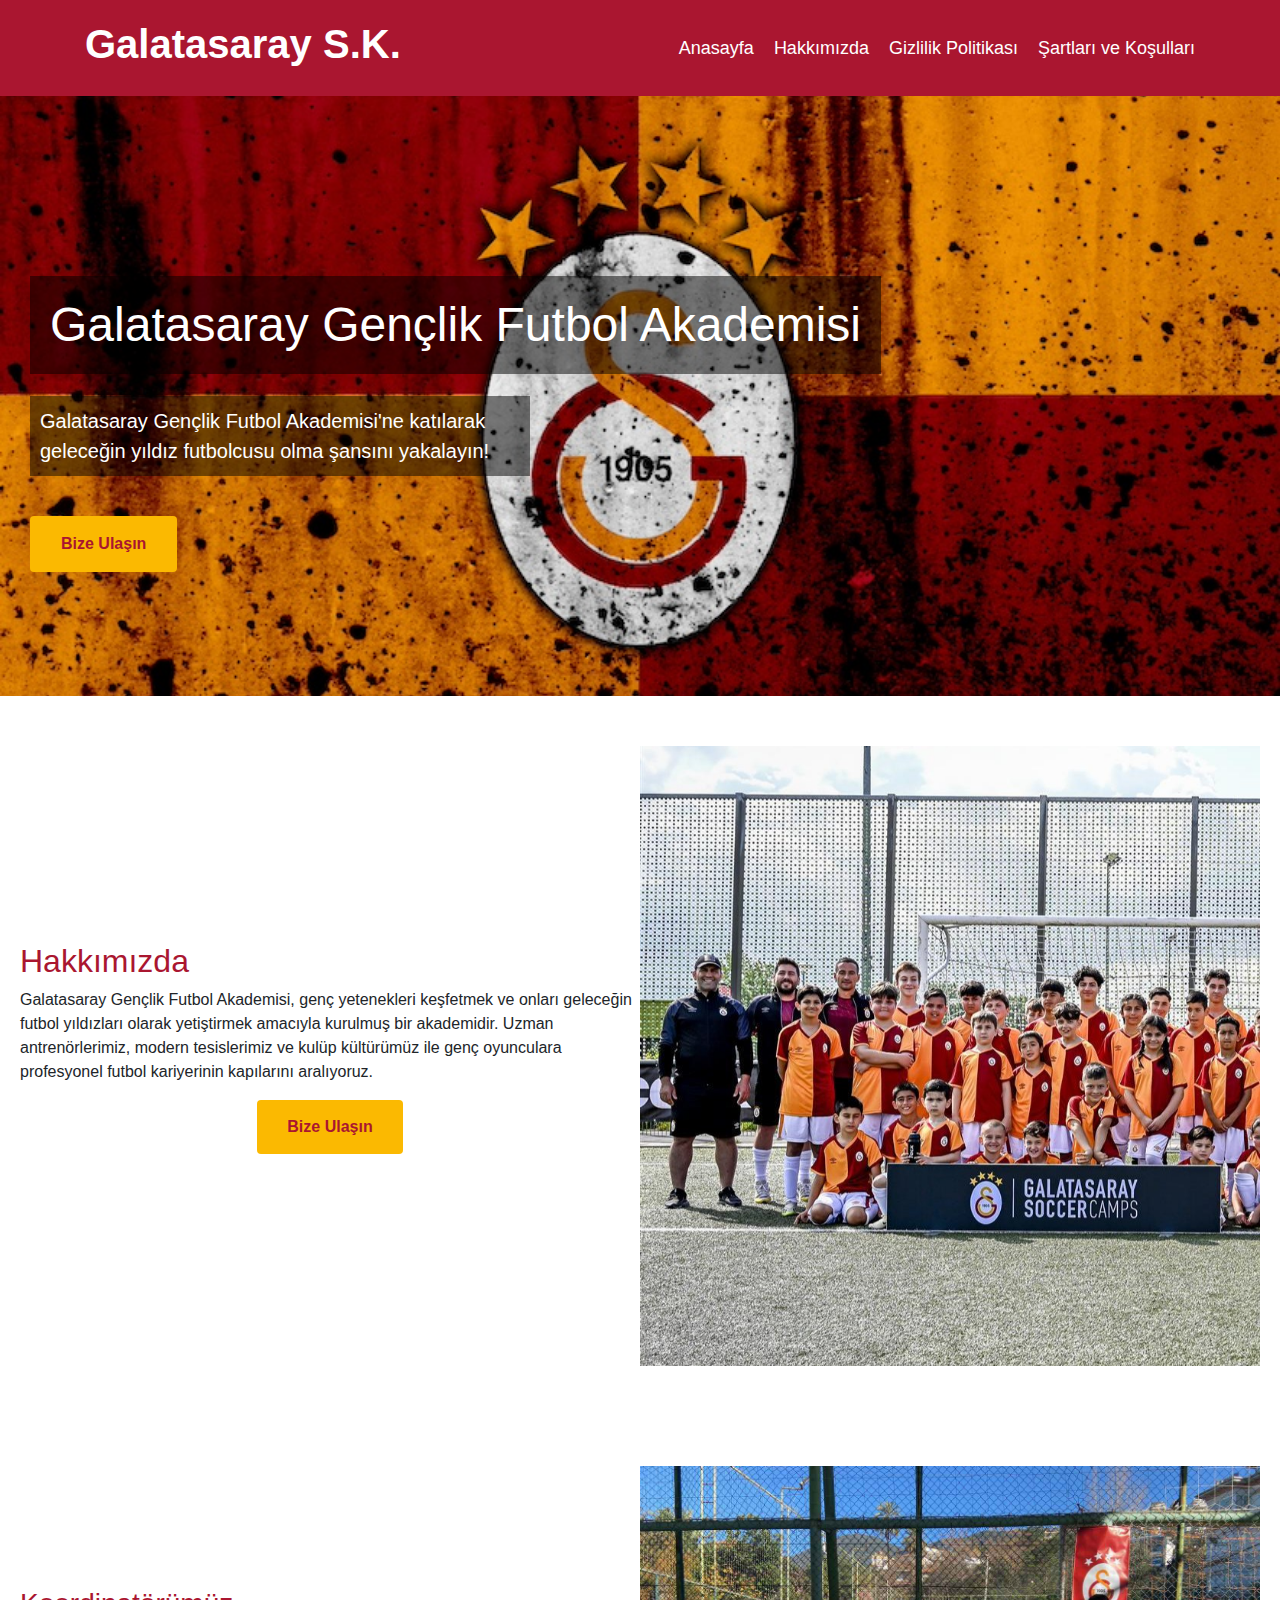
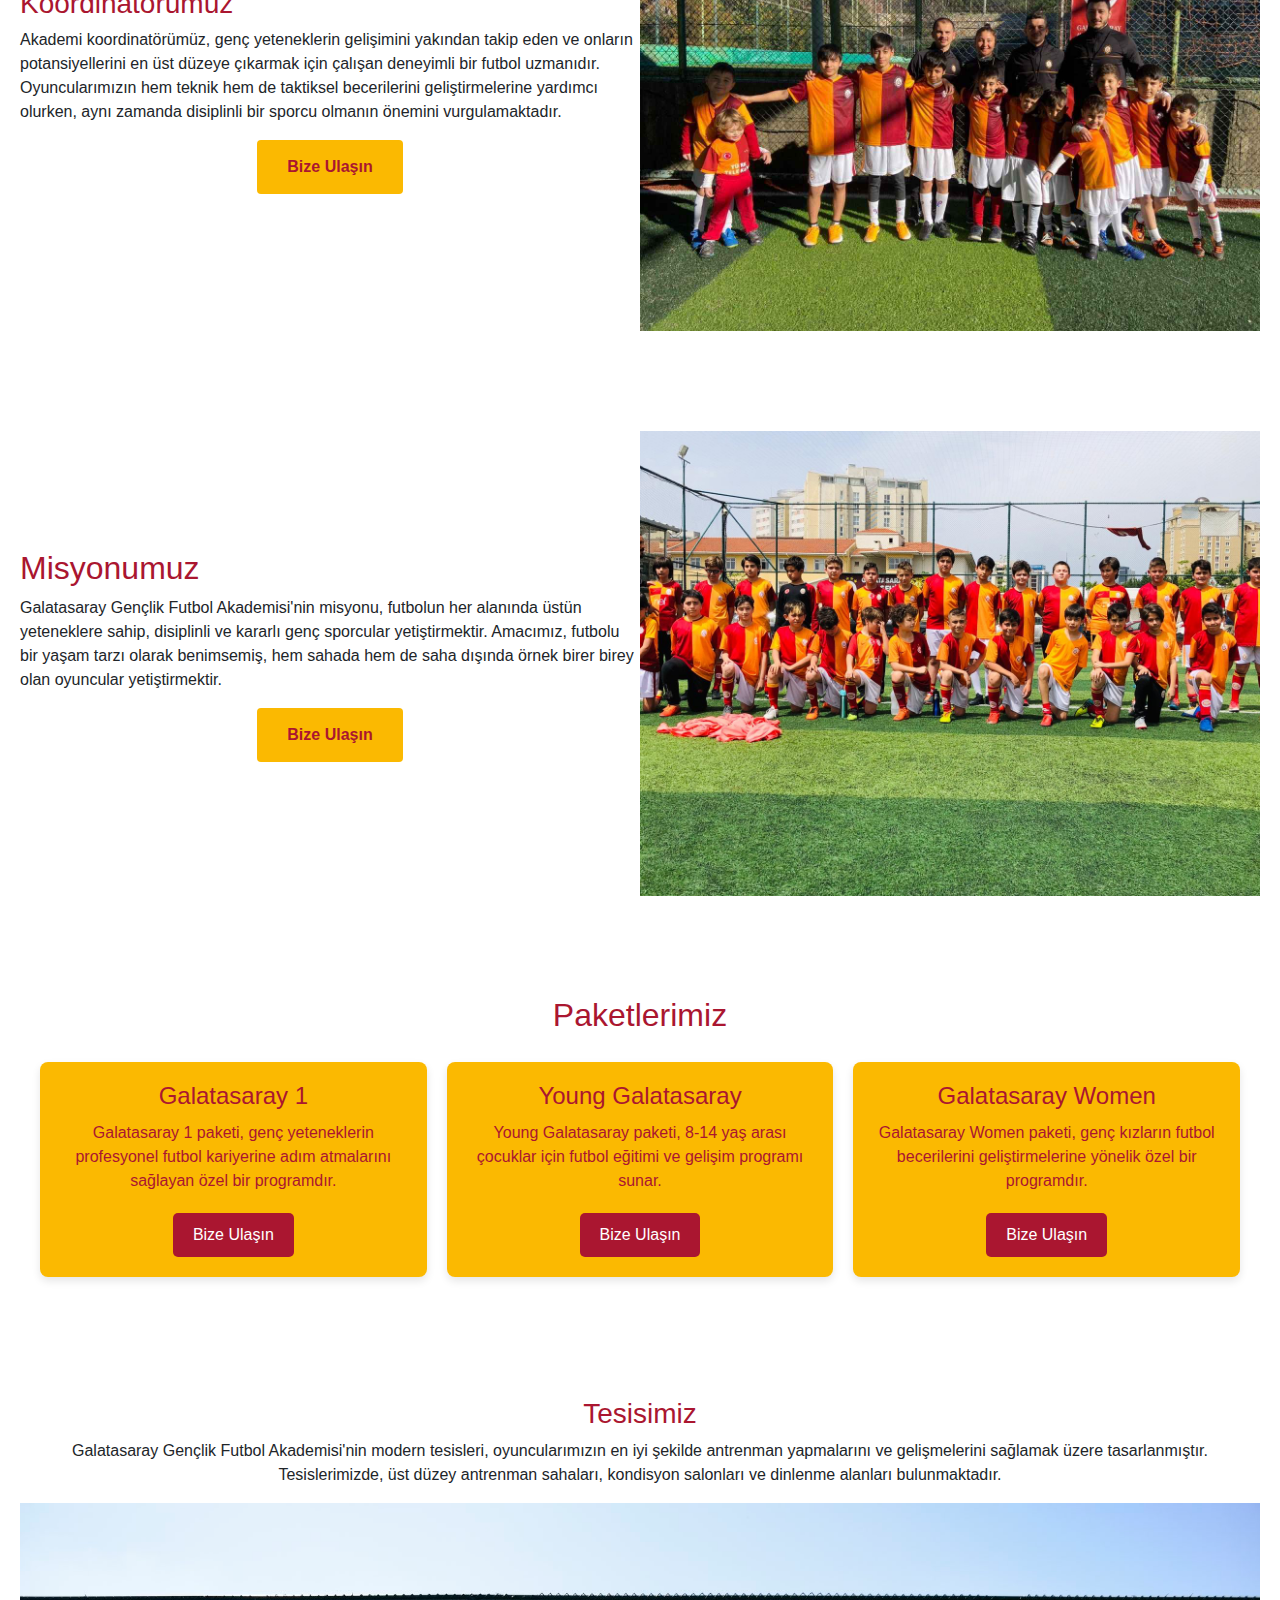
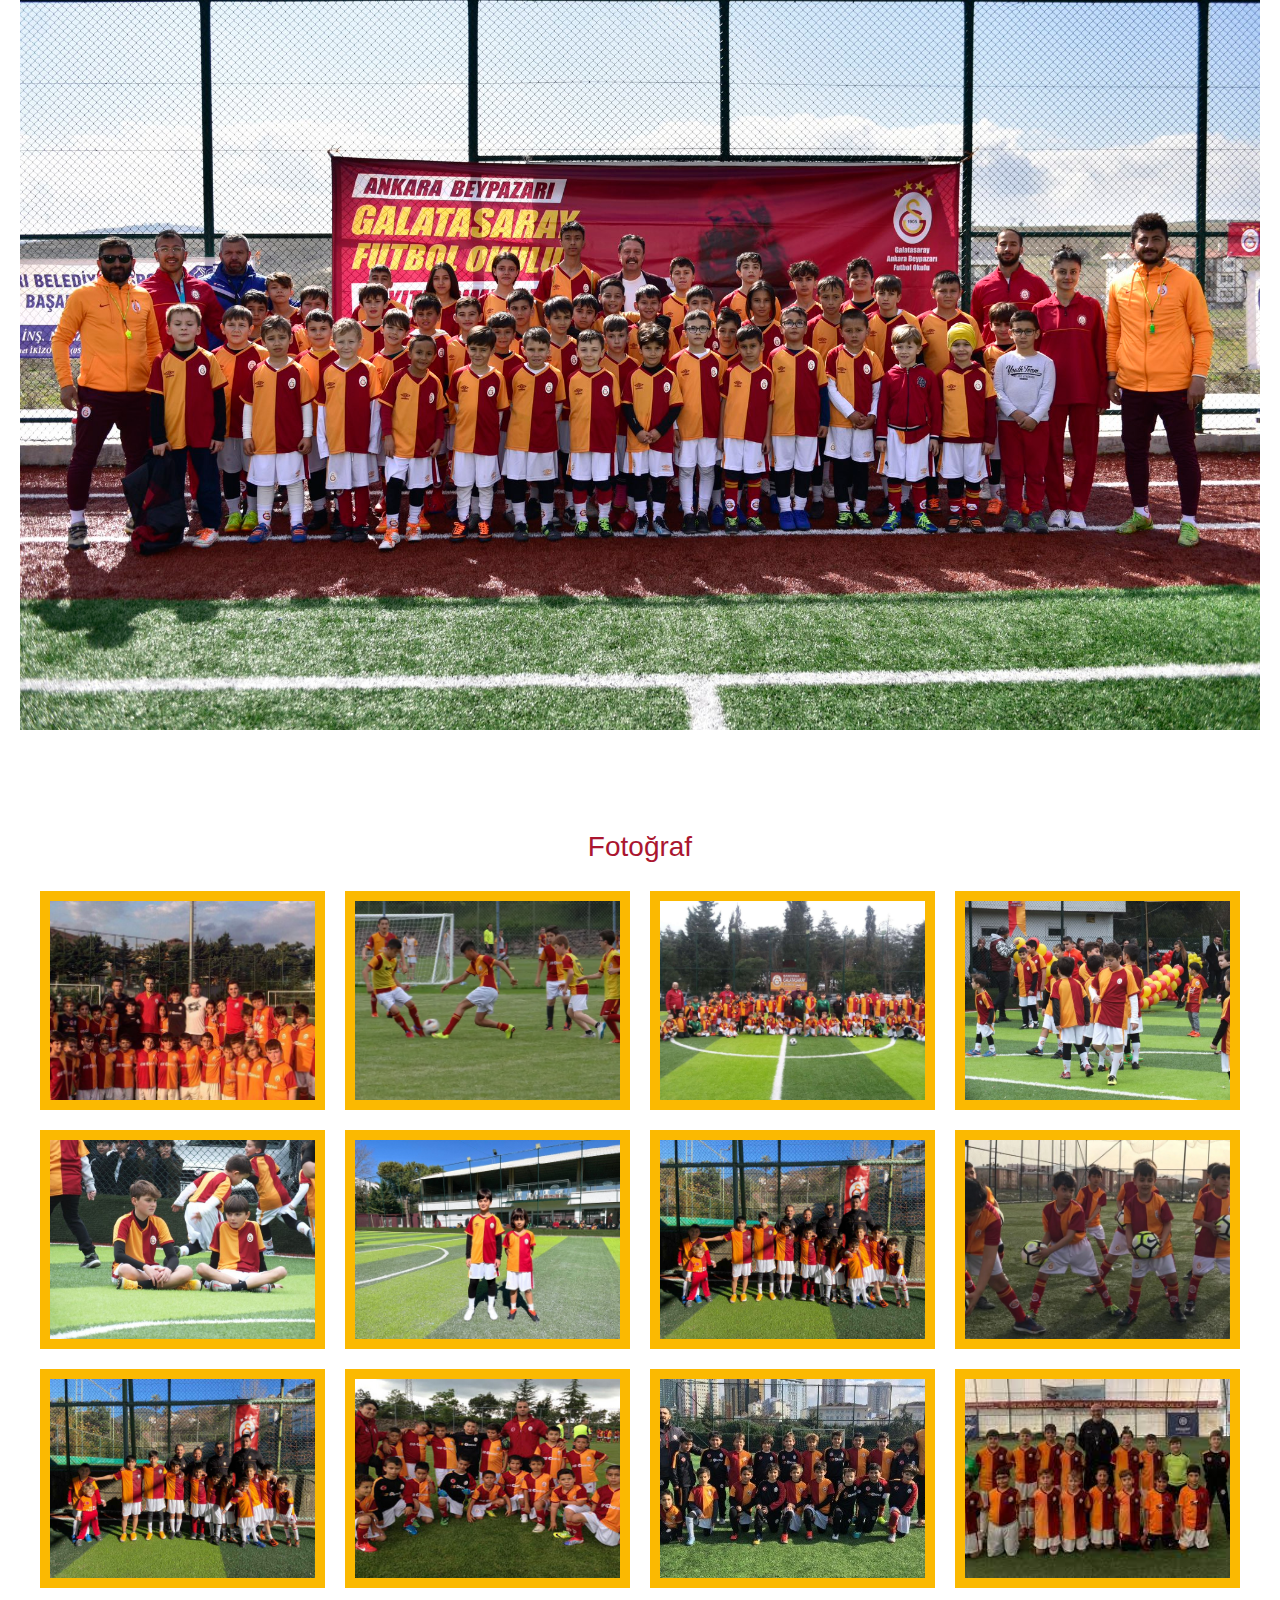
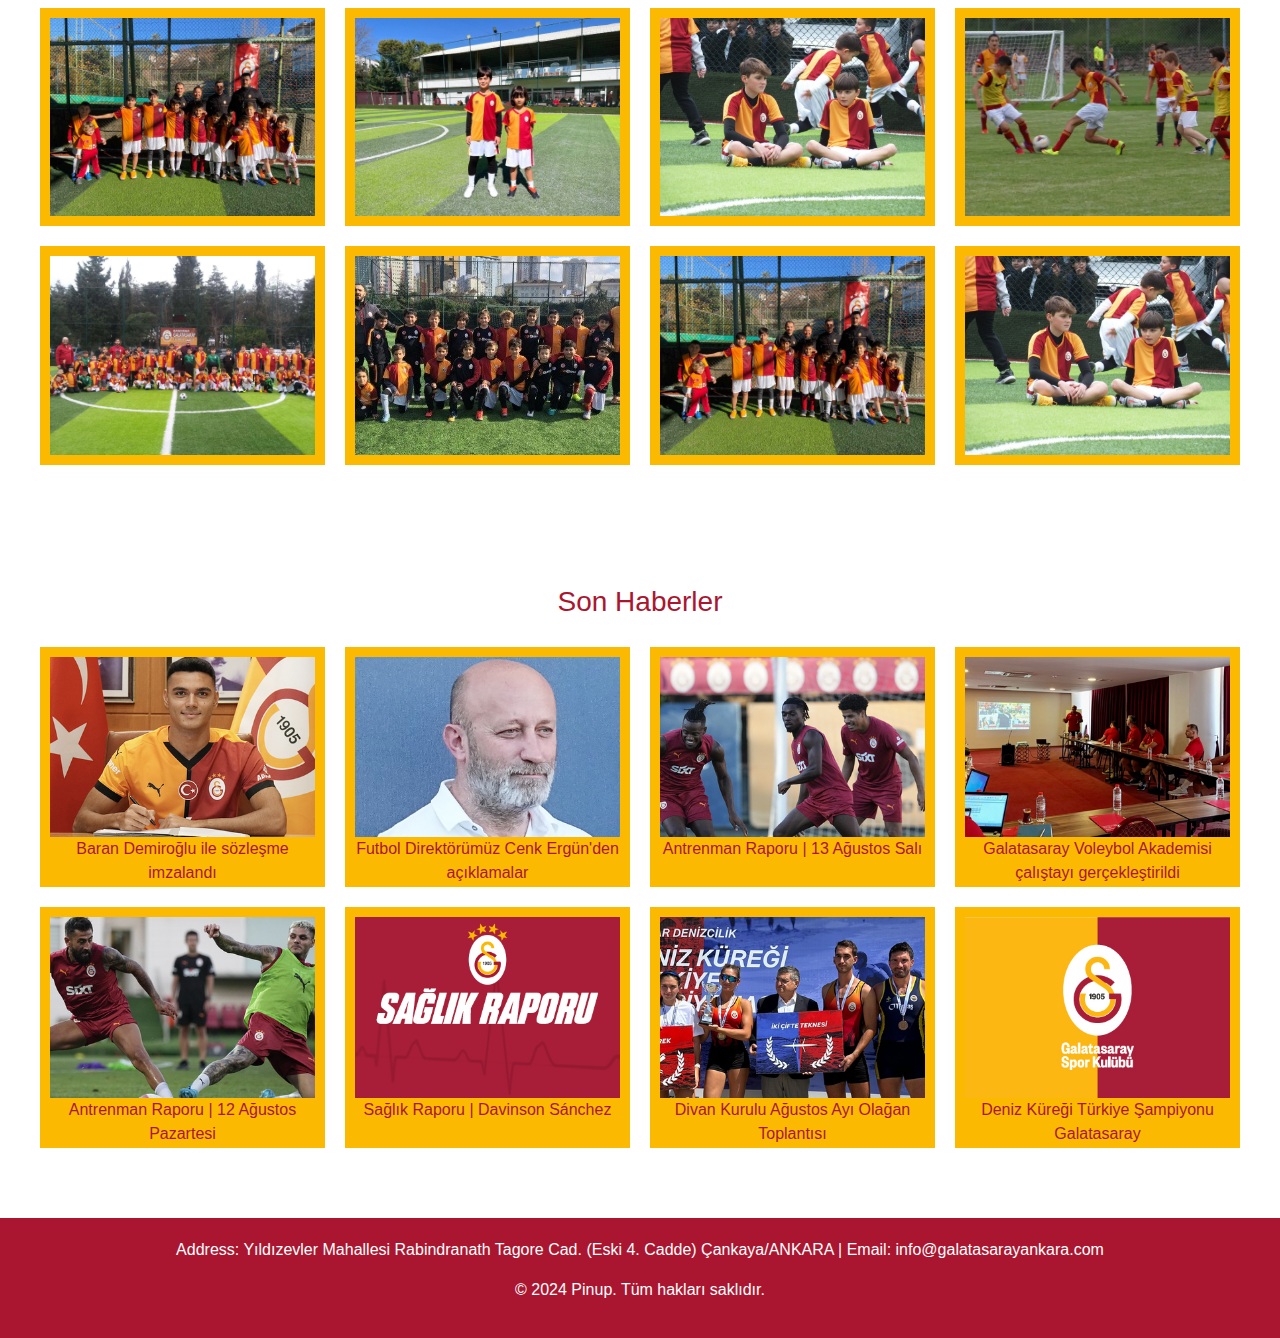
==== index.html @ ccaf3960 "1" ====
<!DOCTYPE html>
<html lang="tr">

<head>
    <meta charset="UTF-8">
    <meta name="viewport" content="width=device-width, initial-scale=1.0">
    <title>Galatasaray Gençlik Futbol Akademisi - Pinup</title>
    <meta name="title" content="Galatasaray Gençlik Futbol Akademisi - Pinup">
    <meta name="description" content="Galatasaray S.K. Gençlik Futbol Akademisi'ne katılın ve geleceğin yıldız futbolcusu olun!">
    <link rel="apple-touch-icon" sizes="180x180" href="favicon/apple-touch-icon.png">
    <link rel="icon" type="image/png" sizes="32x32" href="favicon/favicon-32x32.png">
    <link rel="icon" type="image/png" sizes="16x16" href="favicon/favicon-16x16.png">
    <link rel="manifest" href="favicon/site.webmanifest">
    <link rel="stylesheet" href="css/bootstrap.min.css">
    <link rel="stylesheet" href="css/style.css">
</head>

<body>

    <header>
        <div class="container">
            <nav class="navbar navbar-expand-lg justify-content-between">
                <a href="index.html"><h1>Galatasaray S.K.</h1></a>
                <button class="navbar-toggler" type="button" data-toggle="collapse" data-target="#navbarSupportedContent"
                        aria-controls="navbarSupportedContent" aria-expanded="false" aria-label="Toggle navigation">
                    <span class="toggler-icon"></span>
                    <span class="toggler-icon"></span>
                    <span class="toggler-icon"></span>
                </button>

                <div class="collapse navbar-collapse sub-menu-bar menu" id="navbarSupportedContent">
                    <ul id="nav" class="navbar-nav ml-auto">
                        <li><a href="index.html">Anasayfa</a></li>
                        <li><a href="#about">Hakkımızda</a></li>
                        <li><a href="policy.html">Gizlilik Politikası</a></li>
                        <li><a href="terms.html">Şartları ve Koşulları</a></li>
                    </ul>
                </div>
            </nav>
        </div>
    </header>

    <section class="hero">
        <h1>Galatasaray Gençlik Futbol Akademisi</h1>
        <p>Galatasaray Gençlik Futbol Akademisi'ne katılarak geleceğin yıldız futbolcusu olma şansını yakalayın!</p>
        <a href="form.html" class="btn">Bize Ulaşın</a>
    </section>

    <section id="about" class="section">
        <div>
            <h2>Hakkımızda</h2>
            <p>Galatasaray Gençlik Futbol Akademisi, genç yetenekleri keşfetmek ve onları geleceğin futbol yıldızları olarak yetiştirmek amacıyla kurulmuş bir akademidir. Uzman antrenörlerimiz, modern tesislerimiz ve kulüp kültürümüz ile genç oyunculara profesyonel futbol kariyerinin kapılarını aralıyoruz.</p>
            <div class="d-flex justify-content-center mb-3">
                <a href="form.html" class="button">Bize Ulaşın</a>
            </div>
        </div>
        <img src="img/2.jpg" alt="Galatasaray Gençlik Futbol Akademisi">
    </section>


    <section id="coordinator" class="section">
        <img src="img/3.jpeg" alt="Akademi Koordinatörü">
        <div>
            <h3>Koordinatörümüz</h3>
            <p>Akademi koordinatörümüz, genç yeteneklerin gelişimini yakından takip eden ve onların potansiyellerini en üst düzeye çıkarmak için çalışan deneyimli bir futbol uzmanıdır. Oyuncularımızın hem teknik hem de taktiksel becerilerini geliştirmelerine yardımcı olurken, aynı zamanda disiplinli bir sporcu olmanın önemini vurgulamaktadır.</p>
            <div class="d-flex justify-content-center mb-3">
                <a href="form.html" class="button">Bize Ulaşın</a>
            </div>
        </div>
    </section>

    <section id="mission" class="section">
        <div>
            <h2>Misyonumuz</h2>
            <p>Galatasaray Gençlik Futbol Akademisi'nin misyonu, futbolun her alanında üstün yeteneklere sahip, disiplinli ve kararlı genç sporcular yetiştirmektir. Amacımız, futbolu bir yaşam tarzı olarak benimsemiş, hem sahada hem de saha dışında örnek birer birey olan oyuncular yetiştirmektir.</p>
            <div class="d-flex justify-content-center mb-3">
                <a href="form.html" class="button">Bize Ulaşın</a>
            </div>
        </div>
        <img src="img/4.jpg" alt="Akademi Misyonu">
    </section>


<section id="packages" class="section center">
    <h2>Paketlerimiz</h2>
    <div class="package-grid">
        <div class="package-item">
            <h3>Galatasaray 1</h3>
            <p>Galatasaray 1 paketi, genç yeteneklerin profesyonel futbol kariyerine adım atmalarını sağlayan özel bir programdır.</p>
            <a href="tariffs.html" class="btn-contact">Bize Ulaşın</a>
        </div>
        <div class="package-item">
            <h3>Young Galatasaray</h3>
            <p>Young Galatasaray paketi, 8-14 yaş arası çocuklar için futbol eğitimi ve gelişim programı sunar.</p>
            <a href="tariffs.html" class="btn-contact">Bize Ulaşın</a>
        </div>
        <div class="package-item">
            <h3>Galatasaray Women</h3>
            <p>Galatasaray Women paketi, genç kızların futbol becerilerini geliştirmelerine yönelik özel bir programdır.</p>
            <a href="tariffs.html" class="btn-contact">Bize Ulaşın</a>
        </div>
    </div>
</section>

    <section id="facility" class="section center">
        <h3>Tesisimiz</h3>
        <p>Galatasaray Gençlik Futbol Akademisi'nin modern tesisleri, oyuncularımızın en iyi şekilde antrenman yapmalarını ve gelişmelerini sağlamak üzere tasarlanmıştır. Tesislerimizde, üst düzey antrenman sahaları, kondisyon salonları ve dinlenme alanları bulunmaktadır.</p>
        <img src="img/5.jpg" alt="Akademi Tesisleri">
    </section>

    <section id="photo" class="section center">
        <h3>Fotoğraf</h3>
        <div class="photo-grid">
            <div class="photo-item">
                <img src="img/6.jpg" alt="Fotoğraf 1">
               
            </div>
            <div class="photo-item">
                <img src="img/7.webp" alt="Fotoğraf 1">
                
            </div>
            <div class="photo-item">
                <img src="img/8.webp" alt="Fotoğraf 1">
                
            </div>
            <div class="photo-item">
               <img src="img/9.jpeg" alt="Fotoğraf 1">
                
            </div>
            <div class="photo-item">
                <img src="img/10.jpeg" alt="Fotoğraf 1">
                
            </div>
            <div class="photo-item">
                <img src="img/11.jpg" alt="Fotoğraf 1">
                
            </div>
            <div class="photo-item">
                <img src="img/12.jpeg" alt="Fotoğraf 1">
                
            </div>
            <div class="photo-item">
               <img src="img/13.jpg" alt="Fotoğraf 1">
                
            </div>
            <div class="photo-item">
                <img src="img/12.jpeg" alt="Fotoğraf 1">
               
            </div>
            <div class="photo-item">
                <img src="img/15.jpg" alt="Fotoğraf 1">
                
            </div>
            <div class="photo-item">
                <img src="img/16.jpg" alt="Fotoğraf 1">
                
            </div>
            <div class="photo-item">
                <img src="img/17.jpeg" alt="Fotoğraf 1">
                
            </div>
            <div class="photo-item">
                <img src="img/12.jpeg" alt="Fotoğraf 1">
                
            </div>
            <div class="photo-item">
                <img src="img/11.jpg" alt="Fotoğraf 1">
                
            </div>
            <div class="photo-item">
              <img src="img/10.jpeg" alt="Fotoğraf 1">
                
            </div>
            <div class="photo-item">
                <img src="img/7.webp" alt="Fotoğraf 1">                
            </div>
            <div class="photo-item">
                <img src="img/8.webp" alt="Fotoğraf 1">
               
            </div>
            <div class="photo-item">
                <img src="img/16.jpg" alt="Fotoğraf 1">               
            </div>
            <div class="photo-item">
               <img src="img/12.jpeg" alt="Fotoğraf 1">
               
            </div>
            <div class="photo-item">
                <img src="img/10.jpeg" alt="Fotoğraf 1">
                
            </div>
        </div>
    </section>

    <section id="news" class="section center">
        <h3>Son Haberler</h3>
        <div class="news-grid">
            <div class="news-item">
                <img src="img/30.jpeg" alt="Haber 1">
                <p>Baran Demiroğlu ile sözleşme imzalandı</p>
            </div>
            <div class="news-item">
                <img src="img/31.jpeg" alt="Haber 2">
                <p>Futbol Direktörümüz Cenk Ergün'den açıklamalar</p>
            </div>
            <div class="news-item">
                <img src="img/32.jpeg" alt="Haber 3">
                <p>Antrenman Raporu | 13 Ağustos Salı</p>
            </div>
            <div class="news-item">
                <img src="img/33.jpeg" alt="Haber 4">
                <p>Galatasaray Voleybol Akademisi çalıştayı gerçekleştirildi</p>
            </div>
            <div class="news-item">
                <img src="img/34.jpeg" alt="Haber 5">
                <p>Antrenman Raporu | 12 Ağustos Pazartesi</p>
            </div>
            <div class="news-item">
                <img src="img/35.jpeg" alt="Haber 6">
                <p>Sağlık Raporu | Davinson Sánchez</p>
            </div>
            <div class="news-item">
                <img src="img/36.jpeg" alt="Haber 7">
                <p>Divan Kurulu Ağustos Ayı Olağan Toplantısı</p>
            </div>
            <div class="news-item">
                <img src="img/37.jpeg" alt="Haber 8">
                <p>Deniz Küreği Türkiye Şampiyonu Galatasaray</p>
            </div>
        </div>
    </section>

    <footer class="footer">
        <p>Address: Yıldızevler Mahallesi Rabindranath Tagore Cad. (Eski 4. Cadde) Çankaya/ANKARA

 | Email: info@galatasarayankara.com</p>
        <p>&copy; 2024 Pinup. Tüm hakları saklıdır.</p>
    </footer>

</body>
<script src="js/jquery-1.12.4.min.js"></script>
<script src="js/bootstrap.min.js"></script>
<script src="js/main.js"></script>
<script type="application/ld+json">
    {
        "@context": "https://schema.org",
        "@type": "Organization",
        "name": "Galatasaray Gençlik Futbol Akademisi - Pinup",
        "url": "",
        "logo": "/img/logo.png"
    }
</script>
<script type="application/ld+json">
    {
        "@context": "https://schema.org",
        "@type": "WPHeader",
        "headline": "Galatasaray Gençlik Futbol Akademisi - Pinup",
        "description": "Galatasaray S.K. Gençlik Futbol Akademisi'ne katılın ve geleceğin yıldız futbolcusu olun!",
        "url": "",
        "publisher": {
            "@type": "Organization",
            "name": "Pinup",
            "logo": {
                "@type": "ImageObject",
                "url": "/img/logo.jpg"
            }
        }
    }
</script>
<script type="application/ld+json">
    {
        "@context": "https://schema.org",
        "@type": "WebPage",
        "name": "Galatasaray Gençlik Futbol Akademisi - Pinup",
        "description": "Galatasaray S.K. Gençlik Futbol Akademisi'ne katılın ve geleceğin yıldız futbolcusu olun!",
        "publisher": {
            "@type": "Organization",
            "name": "Pinup"
        },
        "license": "A license document that applies to this content, typically indicated by URL"
    }
</script>
<script type="application/ld+json">
    {
        "@context": "https://schema.org",
        "@type": "SiteNavigationElement",
        "name": "Main Navigation",
        "url": "",
        "hasPart": [
            {
                "@type": "WebPage",
                "name": "Home",
                "url": ""
            },
            {
                "@type": "WebPage",
                "name": "Privacy Policy",
                "url": "/policy.html"
            },
            {
                "@type": "WebPage",
                "name": "Terms of use",
                "url": "/terms.html"
            }
        ]
    }
</script>
</html>
---- css/style.css ----
body {
  font-family: Arial, sans-serif;
  margin: 0;
  padding: 0;
  max-width: 1440px;
  margin: auto;
  background: #000;

}

header {
  background-color: #aa1630;
  color: #fff;
  display: flex;
  justify-content: space-between;
  align-items: center;
  padding: 20px;
}

header .logo {
  font-size: 24px;
  font-weight: bold;
}

header nav {
  display: flex;
  gap: 20px;
}

header nav a {
  color: #fff;
  text-decoration: none;
  font-size: 18px;
}

.hero {
  position: relative;
  background-image: url('../img/logo.jpg');
  background-size: cover;
  background-position: center;
  height: 600px;
  color: #fff;
}

.hero h1 {
  position: absolute;
  left: 30px;
  top: 30%;
  background: rgba(0, 0, 0, 0.5);
  padding: 20px;
  font-size: 48px;
}

.hero p {
  position: absolute;
  left: 30px;
  top: 50%;
  background: rgba(0, 0, 0, 0.5);
  padding: 10px;
  font-size: 20px;
  max-width: 500px;
}

.hero .btn {
  position: absolute;
  left: 30px;
  top: 70%;
  background-color: #fbb901;
  padding: 15px 30px;
  color: #aa1630;
  text-decoration: none;
  font-weight: bold;
}
.button {
  background-color: #fbb901;
  padding: 15px 30px;
  color: #aa1630;
  text-decoration: none;
  font-weight: bold;
  font-size: 1rem;
  line-height: 1.5;
  border-radius: .25rem;
}
.button:hover {
  text-decoration: none;
  color: #aa1630;
}
.section {
  padding: 50px 20px;
  display: flex;
  justify-content: space-between;
  align-items: center;
  background: #fff;
}

.section img {
  max-width: 50%;
}

.section h2,
.section h3 {
  color: #aa1630;
}

.section:nth-child(even) {
  flex-direction: row-reverse;
}

.section.center {
  text-align: center;
  flex-direction: column;
}

.section.center img {
  margin: 0 auto;
  max-width: 100%;
}

.photo-grid,
.news-grid {
  display: grid;
  grid-template-columns: repeat(4, 1fr);
  gap: 20px;
  padding: 20px;
}

.photo-grid .photo-item {
  background-color: #fbb901;
  padding: 10px;
  color: #aa1630;
  text-align: center;
}

.news-grid .news-item {
  background-color: #fbb901;
  padding: 10px 10px 50px;
  color: #aa1630;
  text-align: center;
}

.photo-grid .photo-item img,
.news-grid .news-item img {
  max-width: 100%;
  height: 100%;
  object-fit: cover;
}

.footer {
  background-color: #aa1630;
  color: #fff;
  text-align: center;
  padding: 20px;
}

@media (max-width: 768px) {
  .section {
    flex-direction: column;
  }

  .section img {
    max-width: 100%;
    margin-bottom: 20px;
  }

  .photo-grid,
  .news-grid {
    grid-template-columns: repeat(2, 1fr);
  }
}

@media (max-width: 480px) {
  .hero h1 {
    font-size: 32px;
  }

  .hero p {
    font-size: 16px;
  }

  .hero .btn, .button {
    padding: 10px 20px;
    font-size: 16px;
  }

  .photo-grid,
  .news-grid {
    grid-template-columns: 1fr;
  }
}


.package-grid {
  display: flex;
  justify-content: space-between;
  gap: 20px;
  padding: 20px;
}

.package-item {
  background-color: #fbb901;
  padding: 20px;
  color: #aa1630;
  text-align: center;
  flex: 1;
  border-radius: 8px;
  box-shadow: 0 4px 8px rgba(0, 0, 0, 0.1);
}

.package-item h3 {
  margin-bottom: 10px;
  font-size: 24px;
}

.package-item p {
  font-size: 16px;
  line-height: 1.5;
  margin-bottom: 20px;
  min-height: 72px;
}
.black .package-item p {
  font-size: 16px;
  line-height: 1.5;
  min-height: unset;
}
.black .package-item p.fs-blck {
  font-size: 24px;
}
.btn-contact {
  display: inline-block;
  padding: 10px 20px;
  background-color: #aa1630;
  color: #ffffff;
  text-decoration: none;
  border-radius: 5px;
  transition: background-color 0.3s ease;
}

.btn-contact:hover {
  background-color: #8a1225;
  color: #ffffff;
  text-decoration: none;
}

@media (max-width: 768px) {
  .package-grid {
    flex-direction: column;
  }

  .package-item {
    margin-bottom: 20px;
  }
}

/*===== NAVBAR =====*/
.header_navbar {
  position: absolute;
  top: 0;
  left: 0;
  width: 100%;
  z-index: 99;
  -webkit-transition: all 0.3s ease-out 0s;
  -moz-transition: all 0.3s ease-out 0s;
  -ms-transition: all 0.3s ease-out 0s;
  -o-transition: all 0.3s ease-out 0s;
  transition: all 0.3s ease-out 0s;
}

.sticky {
  position: fixed;
  z-index: 999;
  background-color: #fff;
  -webkit-box-shadow: 0px 20px 50px 0px rgba(0, 0, 0, 0.05);
  -moz-box-shadow: 0px 20px 50px 0px rgba(0, 0, 0, 0.05);
  box-shadow: 0px 20px 50px 0px rgba(0, 0, 0, 0.05);
  -webkit-transition: all 0.3s ease-out 0s;
  -moz-transition: all 0.3s ease-out 0s;
  -ms-transition: all 0.3s ease-out 0s;
  -o-transition: all 0.3s ease-out 0s;
  transition: all 0.3s ease-out 0s;
}

.sticky .navbar {
  padding: 10px 0;
}

.navbar {
  border-radius: 5px;
  position: relative;
  align-items: center;
  -webkit-transition: all 0.3s ease-out 0s;
  -moz-transition: all 0.3s ease-out 0s;
  -ms-transition: all 0.3s ease-out 0s;
  -o-transition: all 0.3s ease-out 0s;
  transition: all 0.3s ease-out 0s;
}

.navbar h1 {
  white-space: nowrap;
  margin-right: 1rem;
  color: #fff;
  font-weight: bold;
}

.navbar-brand {
  padding: 0;
}

.navbar-brand img {
  width: 60px;
}

.navbar a:hover {
  text-decoration: none;
}

.policy h1 {
  color: #aa1630;
}
.tariffs {
  padding: 220px 0;
}
.navbar-toggler {
  padding: 0;
}

.navbar-toggler .toggler-icon {
  width: 30px;
  height: 2px;
  background-color: #111;
  display: block;
  margin: 5px 0;
  position: relative;
  -webkit-transition: all 0.3s ease-out 0s;
  -moz-transition: all 0.3s ease-out 0s;
  -ms-transition: all 0.3s ease-out 0s;
  -o-transition: all 0.3s ease-out 0s;
  transition: all 0.3s ease-out 0s;
}

.navbar-toggler.active .toggler-icon:nth-of-type(1) {
  -webkit-transform: rotate(45deg);
  -moz-transform: rotate(45deg);
  -ms-transform: rotate(45deg);
  -o-transform: rotate(45deg);
  transform: rotate(45deg);
  top: 7px;
}

.navbar-toggler.active .toggler-icon:nth-of-type(2) {
  opacity: 0;
}

.navbar-toggler.active .toggler-icon:nth-of-type(3) {
  -webkit-transform: rotate(135deg);
  -moz-transform: rotate(135deg);
  -ms-transform: rotate(135deg);
  -o-transform: rotate(135deg);
  transform: rotate(135deg);
  top: -7px;
}

@media only screen and (min-width: 768px) and (max-width: 991px) {
  .navbar-collapse {
    position: absolute;
    top: 100%;
    left: 0;
    width: 100%;
    background-color: #fff;
    z-index: 9;
    -webkit-box-shadow: 0px 15px 20px 0px rgba(34, 34, 34, 0.1);
    -moz-box-shadow: 0px 15px 20px 0px rgba(34, 34, 34, 0.1);
    box-shadow: 0px 15px 20px 0px rgba(34, 34, 34, 0.1);
    margin-top: 20px;
    padding: 5px 12px;
  }
}

@media (max-width: 767px) {
  .navbar-collapse {
    position: absolute;
    top: 100%;
    left: 0;
    width: 100%;
    background-color: #fff;
    z-index: 9;
    -webkit-box-shadow: 0px 15px 20px 0px rgba(34, 34, 34, 0.1);
    -moz-box-shadow: 0px 15px 20px 0px rgba(34, 34, 34, 0.1);
    box-shadow: 0px 15px 20px 0px rgba(34, 34, 34, 0.1);
    padding: 5px 12px;
    margin-top: 20px;
  }

  .navbar h1 {
    font-size: 24px;
  }

  .navbar-brand img {
    width: 60px;
  }

  nav ul li {
    margin-bottom: 20px;
  }

  nav ul li a {
    color: #FF4500;
  }

  .img-about {
    width: 100% !important;
  }
  .tariffs {
    padding: 20px 0;
  }
}

.navbar-nav .nav-item {
  margin-left: 45px;
  position: relative;
  white-space: nowrap;
}
nav ul li {
  margin-left: 20px;
}
nav ul li:hover a {
  color: #111 !important;
  text-decoration: none;
}

.screen img {
  max-width: 250px;
}

@media only screen and (min-width: 992px) and (max-width: 1199px) {
  .navbar-nav .nav-item {
    margin-left: 30px;
  }
}

@media only screen and (min-width: 768px) and (max-width: 991px) {
  .navbar-nav .nav-item {
    margin: 0;
  }
}

@media (max-width: 767px) {
  .navbar-nav .nav-item {
    margin: 0;
  }
}

.navbar-nav .nav-item a {
  font-size: 16px;
  font-weight: 600;
  color: #38424D;
  -webkit-transition: all 0.3s ease-out 0s;
  -moz-transition: all 0.3s ease-out 0s;
  -ms-transition: all 0.3s ease-out 0s;
  -o-transition: all 0.3s ease-out 0s;
  transition: all 0.3s ease-out 0s;
  padding: 5px 0;
  position: relative;
}

.navbar-nav .nav-item a::before {
  position: absolute;
  content: '';
  width: 0;
  height: 2px;
  background-color: #38424D;
  border-radius: 50px;
  left: 110%;
  left: 0;
  bottom: 0;
  -webkit-transition: all 0.3s ease-out 0s;
  -moz-transition: all 0.3s ease-out 0s;
  -ms-transition: all 0.3s ease-out 0s;
  -o-transition: all 0.3s ease-out 0s;
  transition: all 0.3s ease-out 0s;
}

@media only screen and (min-width: 768px) and (max-width: 991px) {
  .navbar-nav .nav-item a::before {
    display: none;
  }
}

@media (max-width: 767px) {
  .navbar-nav .nav-item a::before {
    display: none;
  }
}

@media only screen and (min-width: 768px) and (max-width: 991px) {
  .navbar-nav .nav-item a {
    display: block;
    padding: 4px 0;
  }
}

@media (max-width: 767px) {
  .navbar-nav .nav-item a {
    display: block;
    padding: 4px 0;
  }
}

.navbar-nav .nav-item.active > a::before, .navbar-nav .nav-item:hover > a::before {
  width: 100%;
}

.navbar-nav .nav-item:hover .sub-menu {
  top: 100%;
  opacity: 1;
  visibility: visible;
}

@media only screen and (min-width: 768px) and (max-width: 991px) {
  .navbar-nav .nav-item:hover .sub-menu {
    top: 0;
  }
}

@media (max-width: 767px) {
  .navbar-nav .nav-item:hover .sub-menu {
    top: 0;
  }

  .screen img {
    max-width: 100%;
  }
}

.navbar-nav .nav-item .sub-menu {
  width: 200px;
  background-color: #fff;
  -webkit-box-shadow: 0px 0px 20px 0px rgba(0, 0, 0, 0.1);
  -moz-box-shadow: 0px 0px 20px 0px rgba(0, 0, 0, 0.1);
  box-shadow: 0px 0px 20px 0px rgba(0, 0, 0, 0.1);
  position: absolute;
  top: 110%;
  left: 0;
  opacity: 0;
  visibility: hidden;
  -webkit-transition: all 0.3s ease-out 0s;
  -moz-transition: all 0.3s ease-out 0s;
  -ms-transition: all 0.3s ease-out 0s;
  -o-transition: all 0.3s ease-out 0s;
  transition: all 0.3s ease-out 0s;
}

@media only screen and (min-width: 768px) and (max-width: 991px) {
  .navbar-nav .nav-item .sub-menu {
    position: relative;
    width: 100%;
    top: 0;
    display: none;
    opacity: 1;
    visibility: visible;
  }
}

@media (max-width: 767px) {
  .navbar-nav .nav-item .sub-menu {
    position: relative;
    width: 100%;
    top: 0;
    display: none;
    opacity: 1;
    visibility: visible;
  }
}

.navbar-nav .nav-item .sub-menu li {
  display: block;
}

.navbar-nav .nav-item .sub-menu li a {
  display: block;
  padding: 8px 20px;
  color: #222;
}

.navbar-nav .nav-item .sub-menu li a.active, .navbar-nav .nav-item .sub-menu li a:hover {
  padding-left: 25px;
  color: #1E75D9;
}

.navbar-nav .sub-nav-toggler {
  display: none;
}
.form-contact {
  width: 60%;
}
@media only screen and (min-width: 768px) and (max-width: 991px) {
  .navbar-nav .sub-nav-toggler {
    display: block;
    position: absolute;
    right: 0;
    top: 0;
    background: none;
    color: #222;
    font-size: 18px;
    border: 0;
    width: 30px;
    height: 30px;
  }
}

@media (max-width: 767px) {
  .navbar-nav .sub-nav-toggler {
    display: block;
    position: absolute;
    right: 0;
    top: 0;
    background: none;
    color: #222;
    font-size: 18px;
    border: 0;
    width: 30px;
    height: 30px;
  }
  .form-contact {
    width: 100%;
  }
}

.navbar-nav .sub-nav-toggler span {
  width: 8px;
  height: 8px;
  border-left: 1px solid #222;
  border-bottom: 1px solid #222;
  -webkit-transform: rotate(-45deg);
  -moz-transform: rotate(-45deg);
  -ms-transform: rotate(-45deg);
  -o-transform: rotate(-45deg);
  transform: rotate(-45deg);
  position: relative;
  top: -5px;
}

.contact_section2 {
  width: 100%;
  height: auto;
  background-size: 100%;
  display: flex;
  justify-content: center;
  margin-bottom: 90px;
}

.input_bg {
  width: 60%;
  margin: 0 auto;
  text-align: center;
  margin-top: 100px;
}

.fact_text {
  width: 100%;
  float: left;
  font-size: 20px;
  color: #ffffff;
  text-align: center;
  text-transform: uppercase;
}

.address_text {
  width: 100%;
  float: left;
  font-size: 18px;
  color: #000;
  padding: 5px 20px 5px 30px;
  border-radius: 30px;
  border: 0px;
  background-color: #dadada;
  height: 60px;
  margin-top: 40px;
}

.sub_bt {
  width: 100%;
  color: #fbb901;
  background-color: #aa1630;
  font-size: 18px;
  border-radius: 30px;
  border: 1px solid #aa1630;
  height: 60px;
  margin-top: 40px;
  cursor: pointer;

}

.sub_bt:hover {
  color: #aa1630;
  background-color: #fbb901;
  border-color: #aa1630;
}
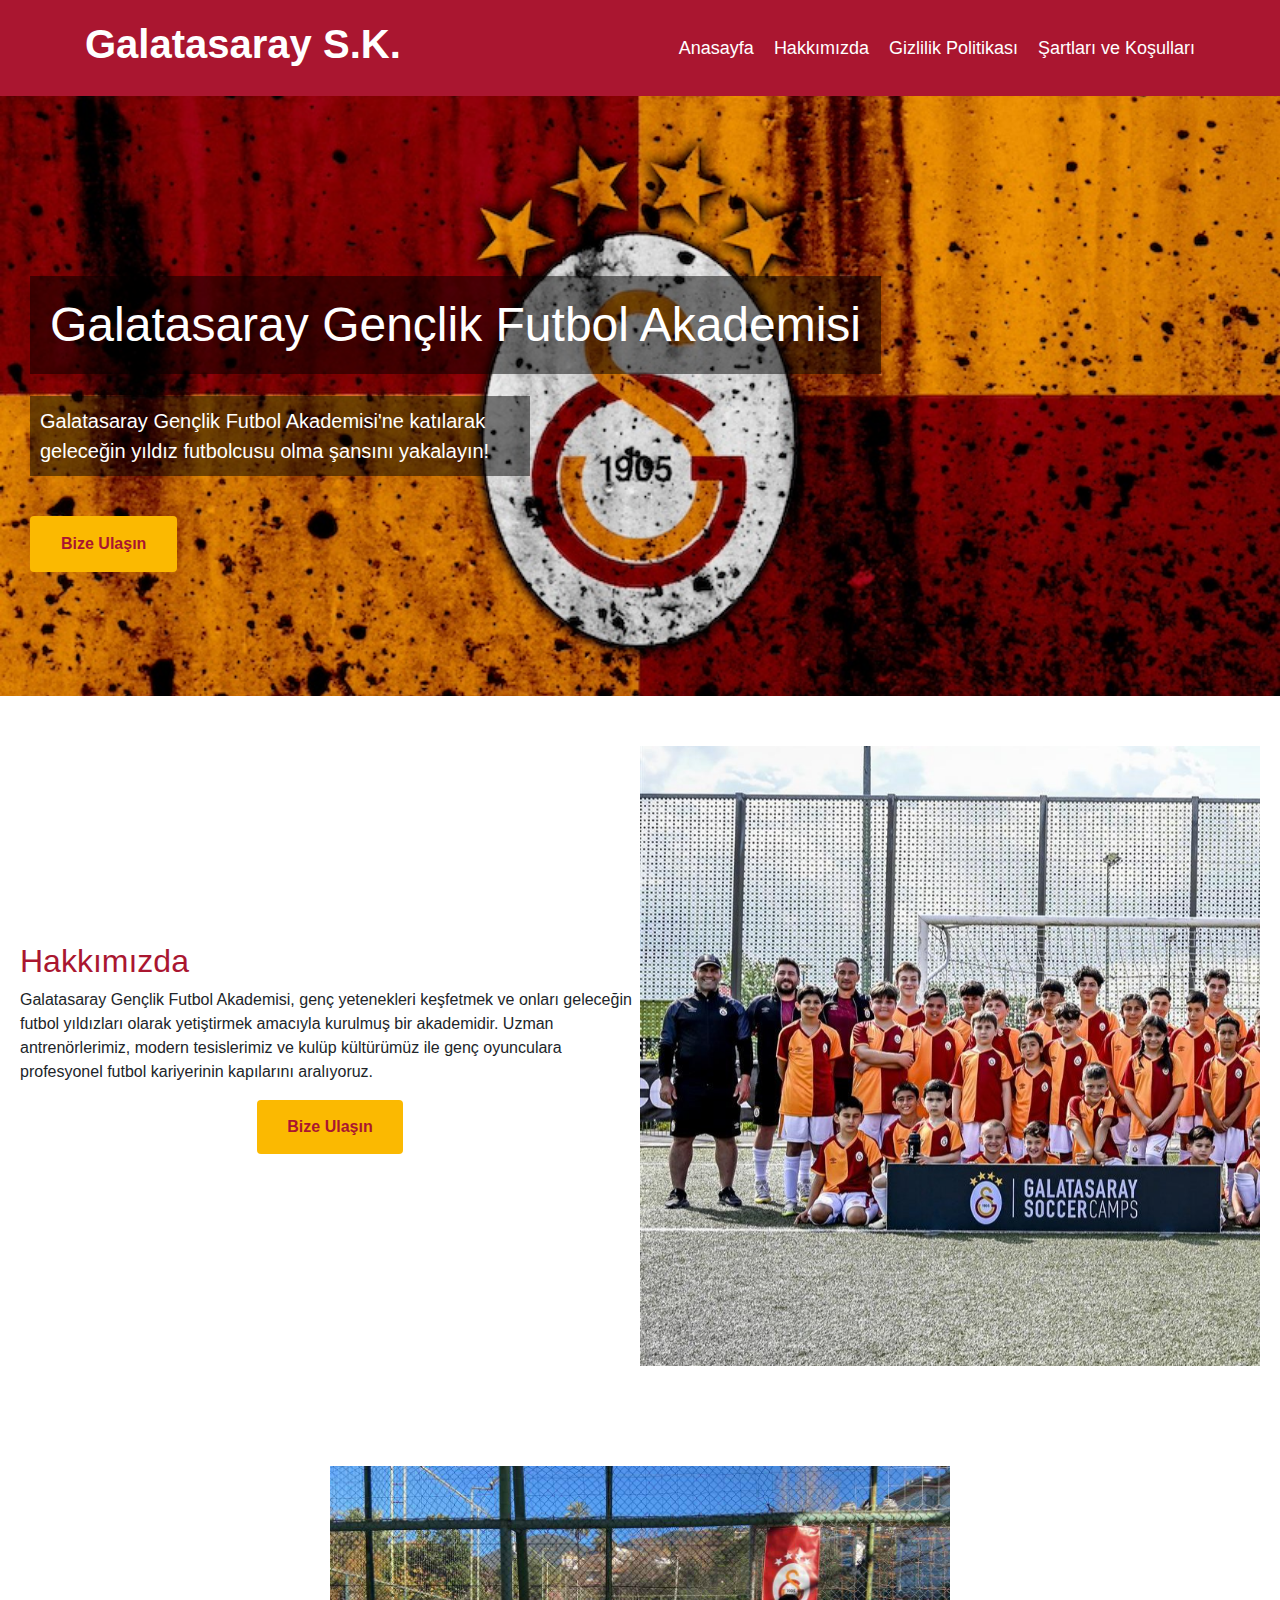
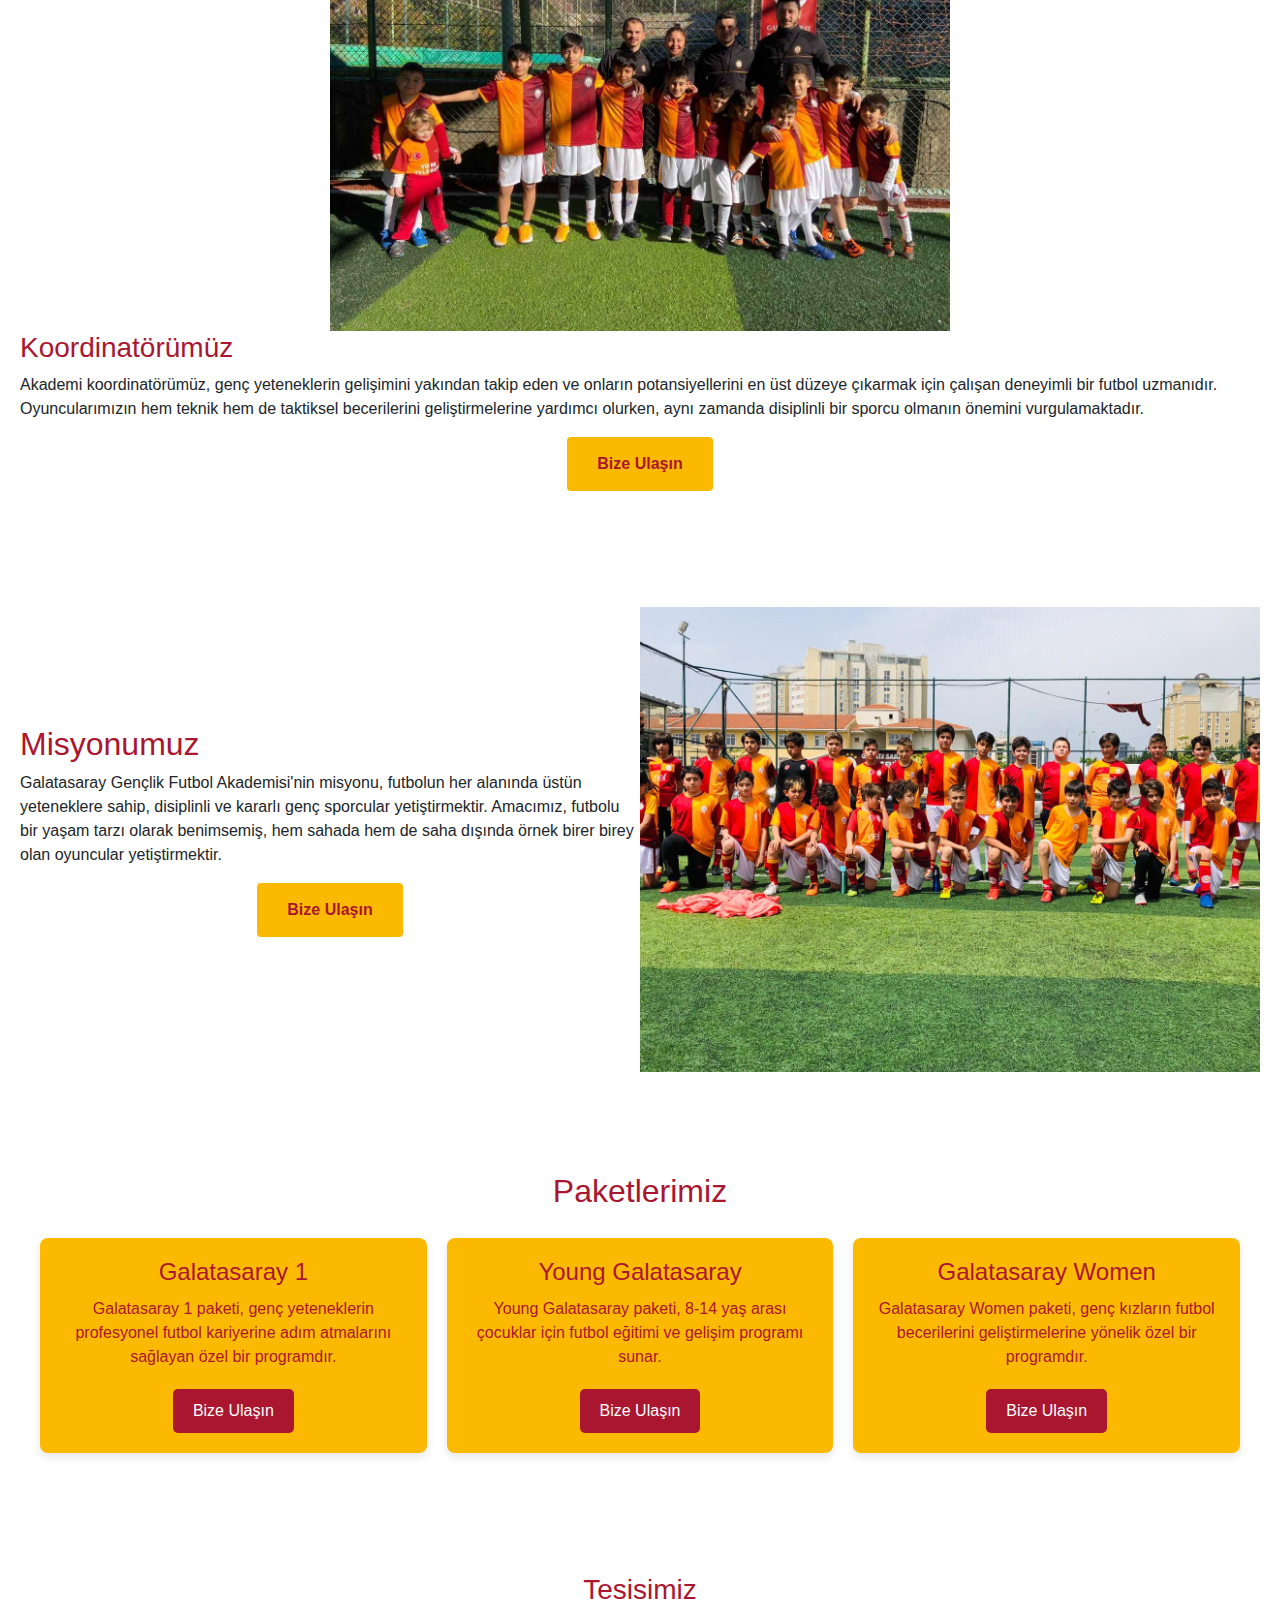
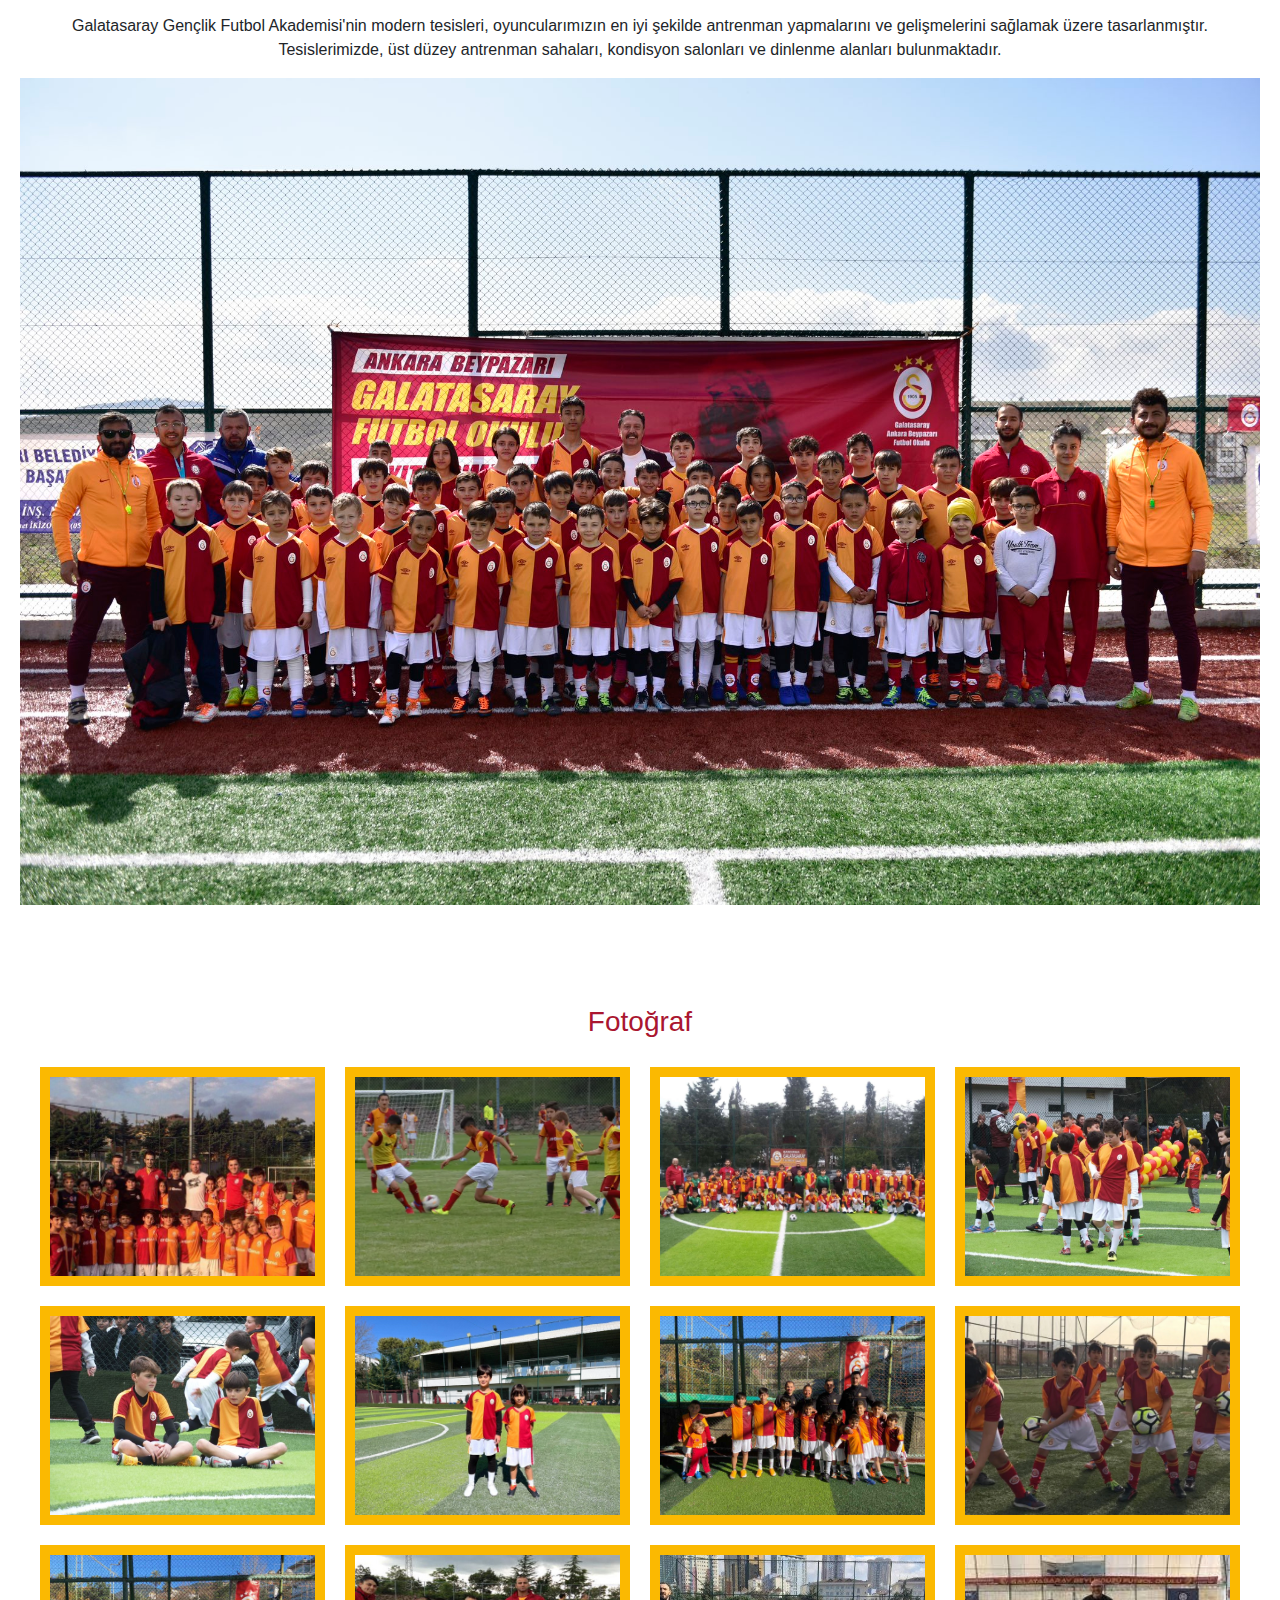
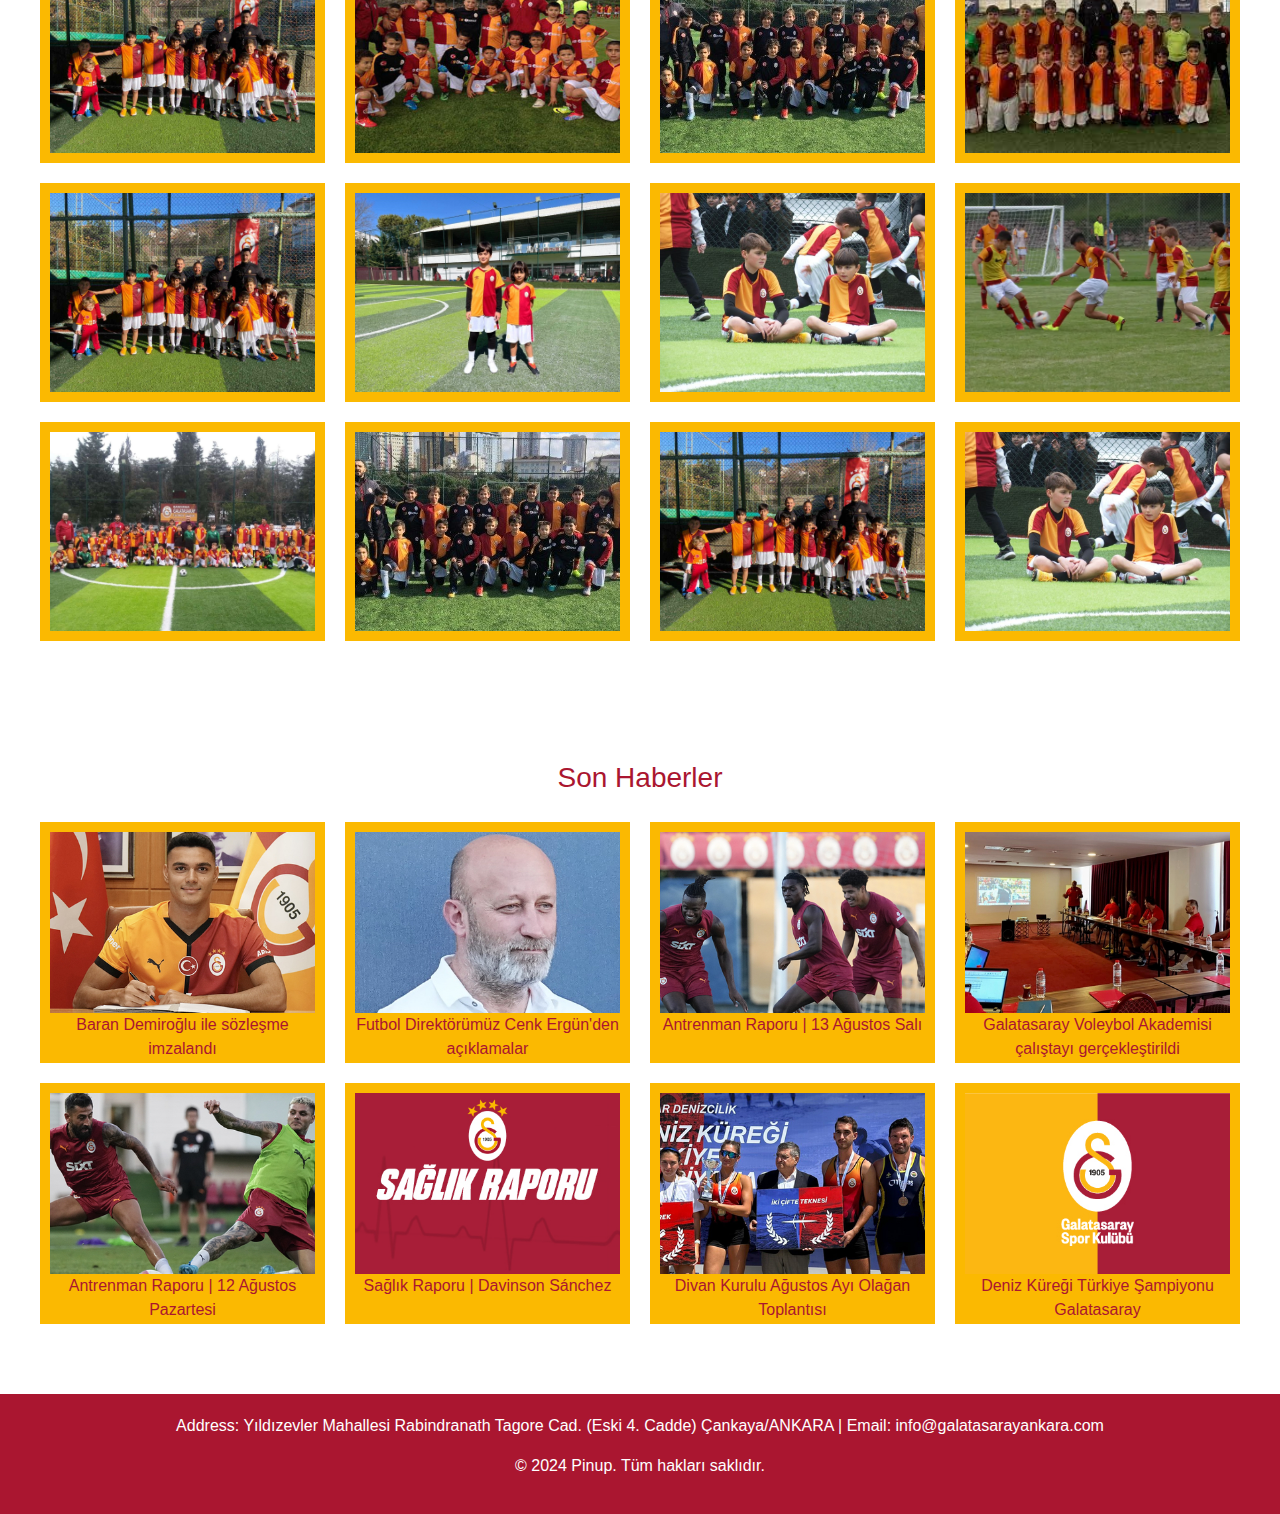
==== commit d136d517: "1" ====
--- a/index.html
+++ b/index.html
@@ -4,8 +4,8 @@
 <head>
     <meta charset="UTF-8">
     <meta name="viewport" content="width=device-width, initial-scale=1.0">
-    <title>Galatasaray Gençlik Futbol Akademisi - Pinup</title>
-    <meta name="title" content="Galatasaray Gençlik Futbol Akademisi - Pinup">
+    <title>Galatasaray Gençlik Futbol Akademisi</title>
+    <meta name="title" content="Galatasaray Gençlik Futbol Akademisi">
     <meta name="description" content="Galatasaray S.K. Gençlik Futbol Akademisi'ne katılın ve geleceğin yıldız futbolcusu olun!">
     <link rel="apple-touch-icon" sizes="180x180" href="favicon/apple-touch-icon.png">
     <link rel="icon" type="image/png" sizes="32x32" href="favicon/favicon-32x32.png">
@@ -245,7 +245,7 @@
     {
         "@context": "https://schema.org",
         "@type": "Organization",
-        "name": "Galatasaray Gençlik Futbol Akademisi - Pinup",
+        "name": "Galatasaray Gençlik Futbol Akademisi",
         "url": "",
         "logo": "/img/logo.png"
     }
@@ -254,7 +254,7 @@
     {
         "@context": "https://schema.org",
         "@type": "WPHeader",
-        "headline": "Galatasaray Gençlik Futbol Akademisi - Pinup",
+        "headline": "Galatasaray Gençlik Futbol Akademisi",
         "description": "Galatasaray S.K. Gençlik Futbol Akademisi'ne katılın ve geleceğin yıldız futbolcusu olun!",
         "url": "",
         "publisher": {
@@ -271,7 +271,7 @@
     {
         "@context": "https://schema.org",
         "@type": "WebPage",
-        "name": "Galatasaray Gençlik Futbol Akademisi - Pinup",
+        "name": "Galatasaray Gençlik Futbol Akademisi",
         "description": "Galatasaray S.K. Gençlik Futbol Akademisi'ne katılın ve geleceğin yıldız futbolcusu olun!",
         "publisher": {
             "@type": "Organization",
--- a/css/style.css
+++ b/css/style.css
@@ -103,7 +103,7 @@
 }
 
 .section:nth-child(even) {
-  flex-direction: row-reverse;
+  flex-direction: column;
 }
 
 .section.center {
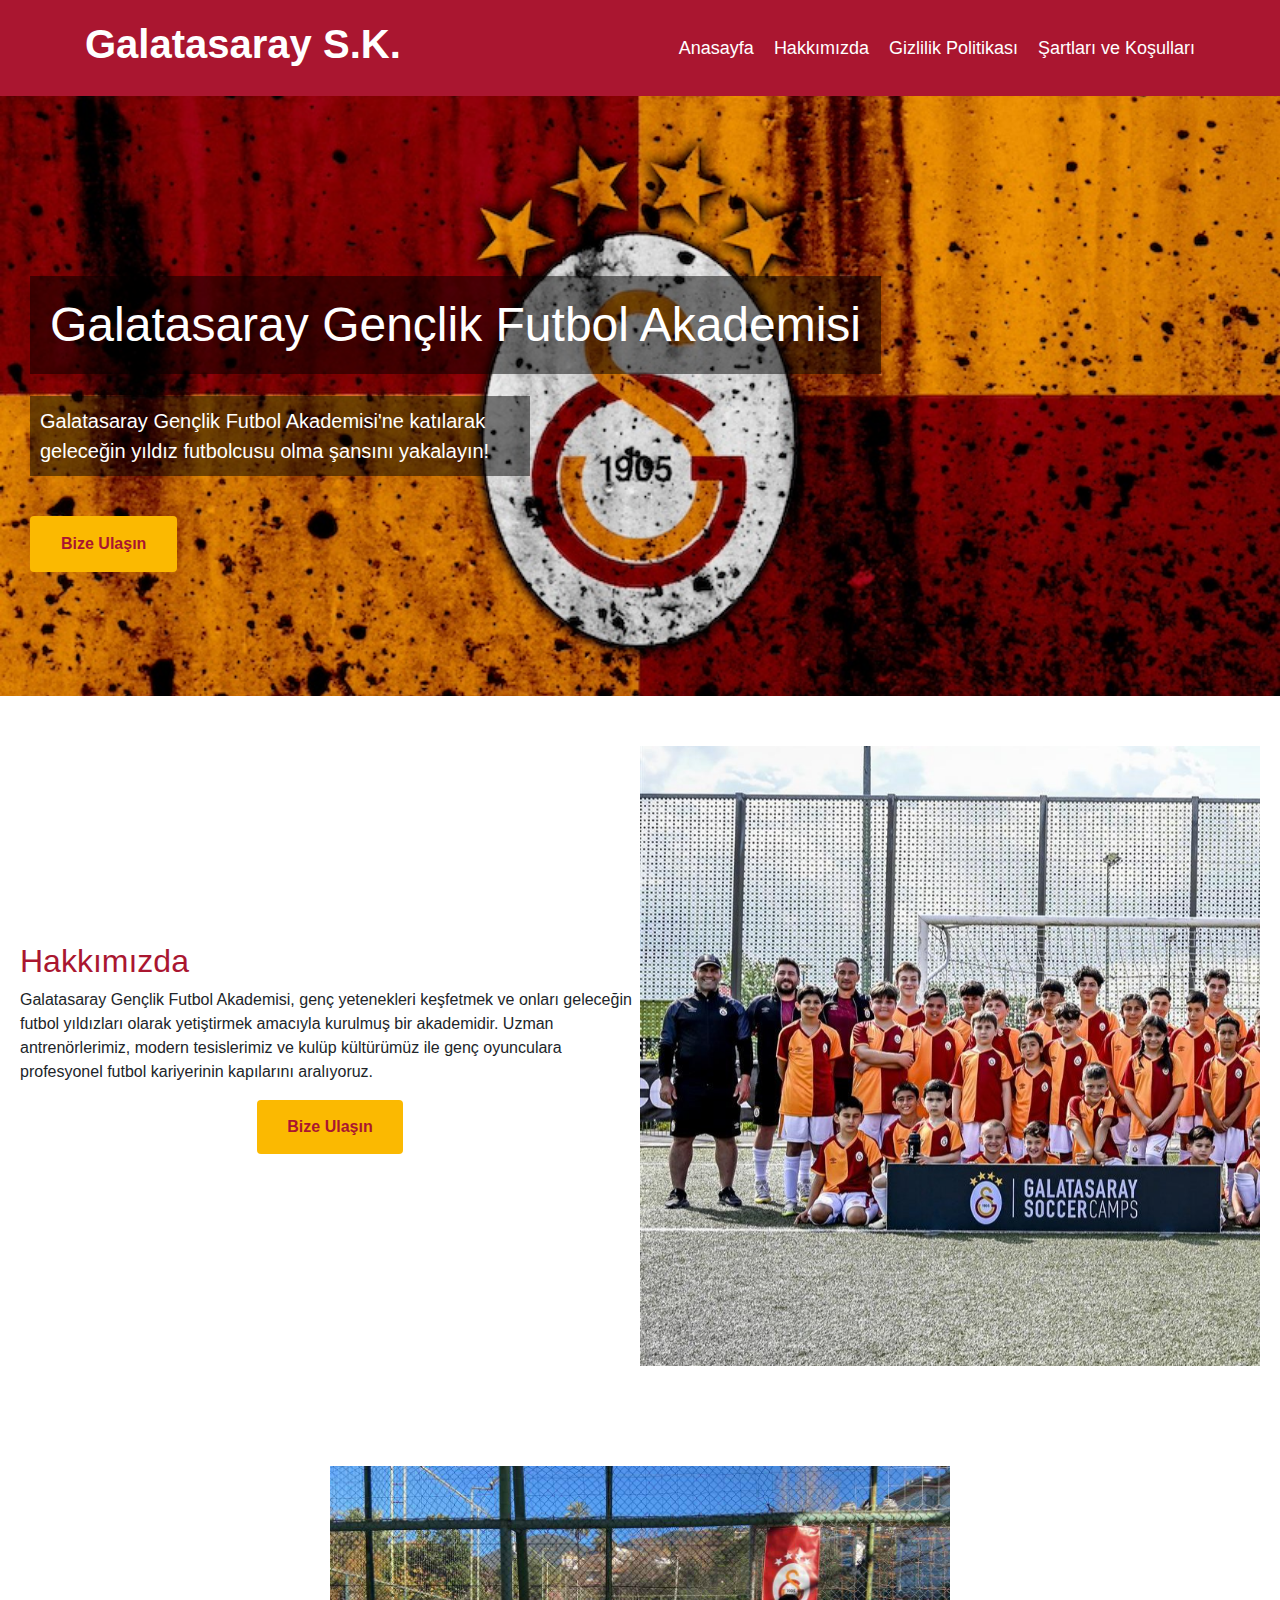
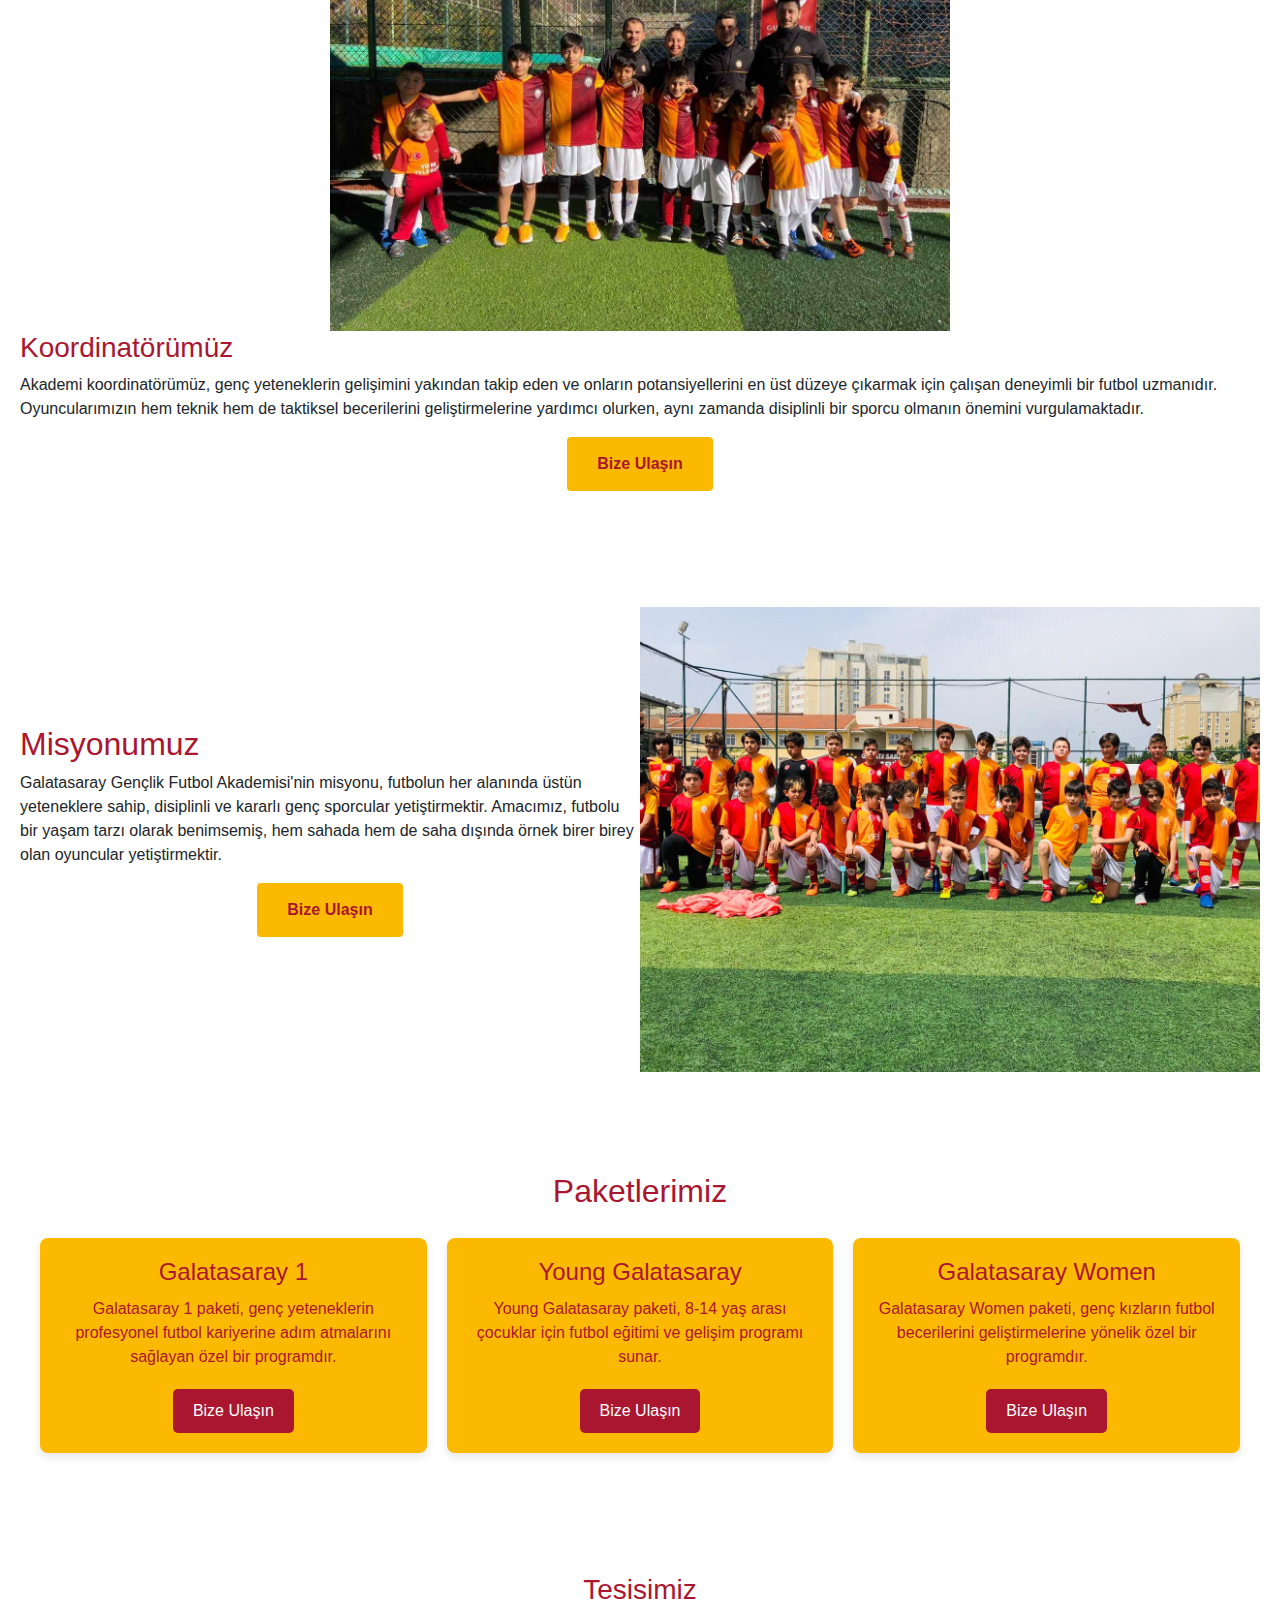
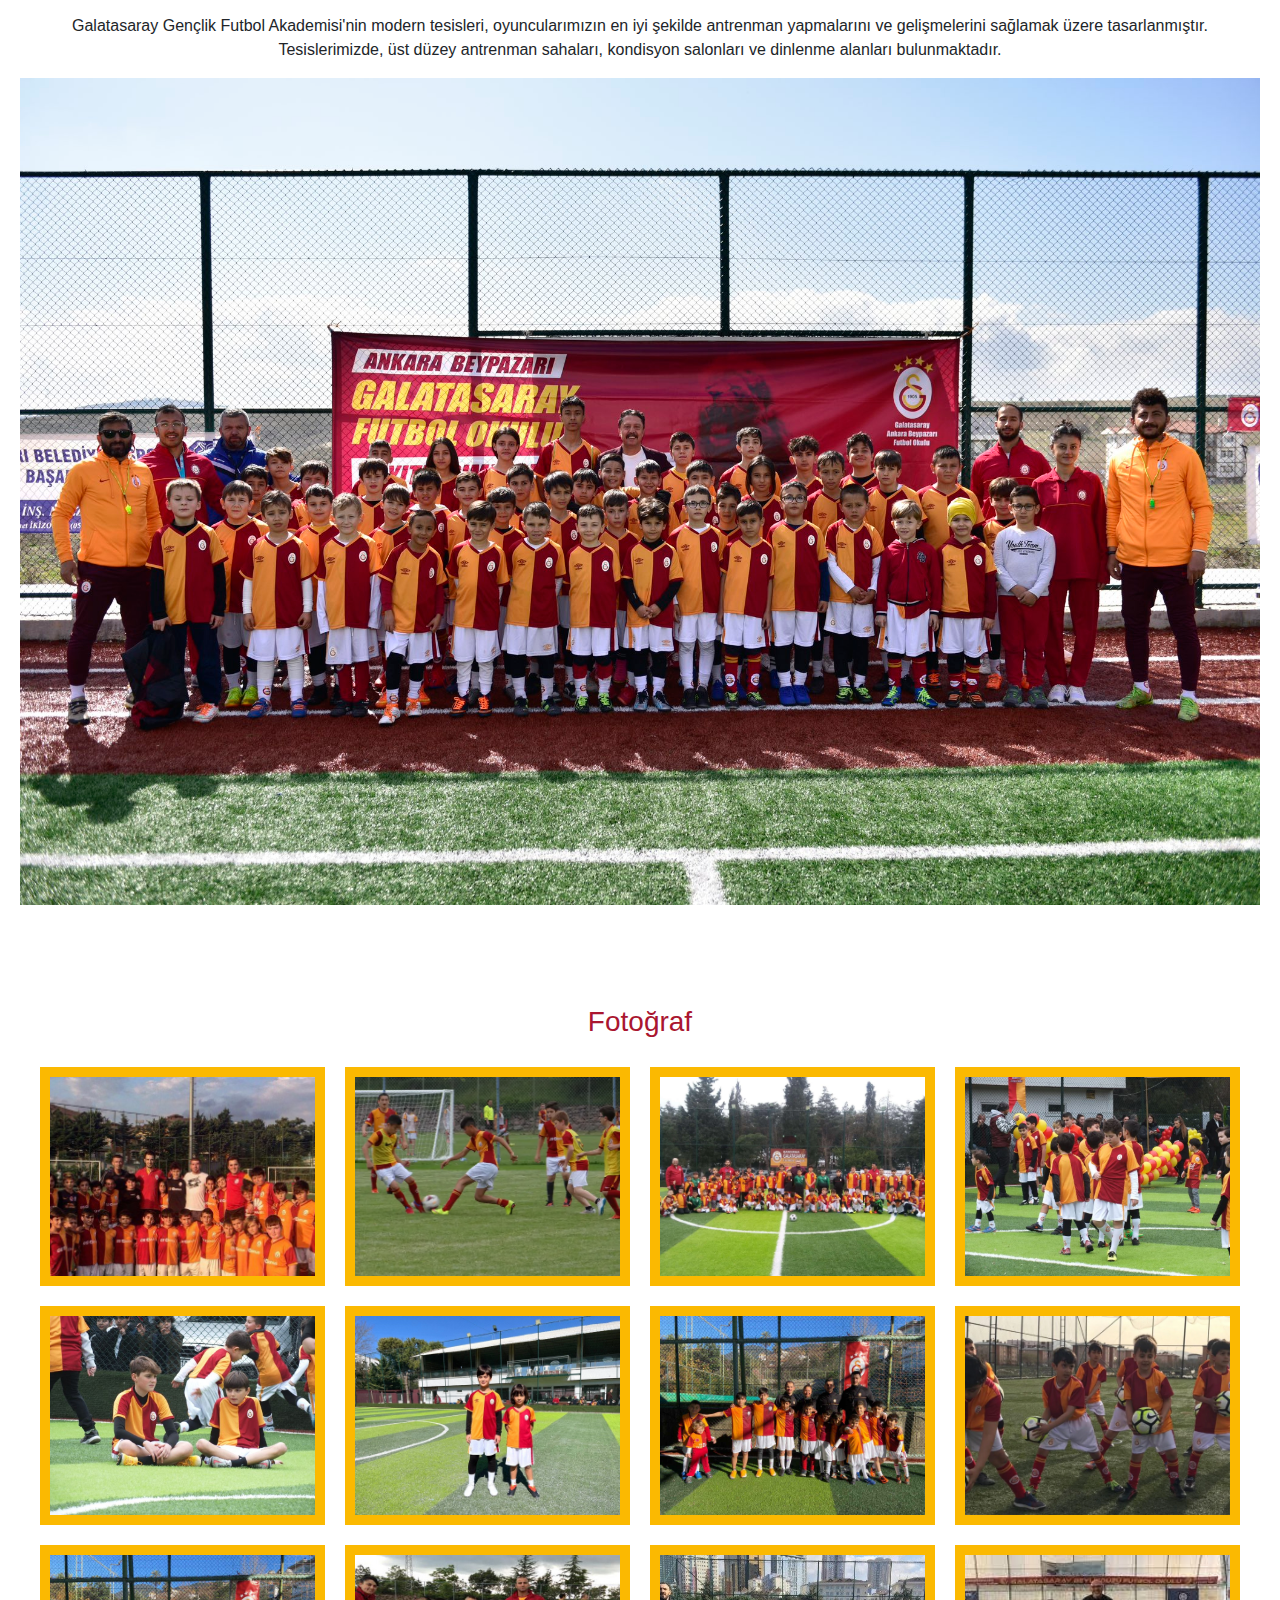
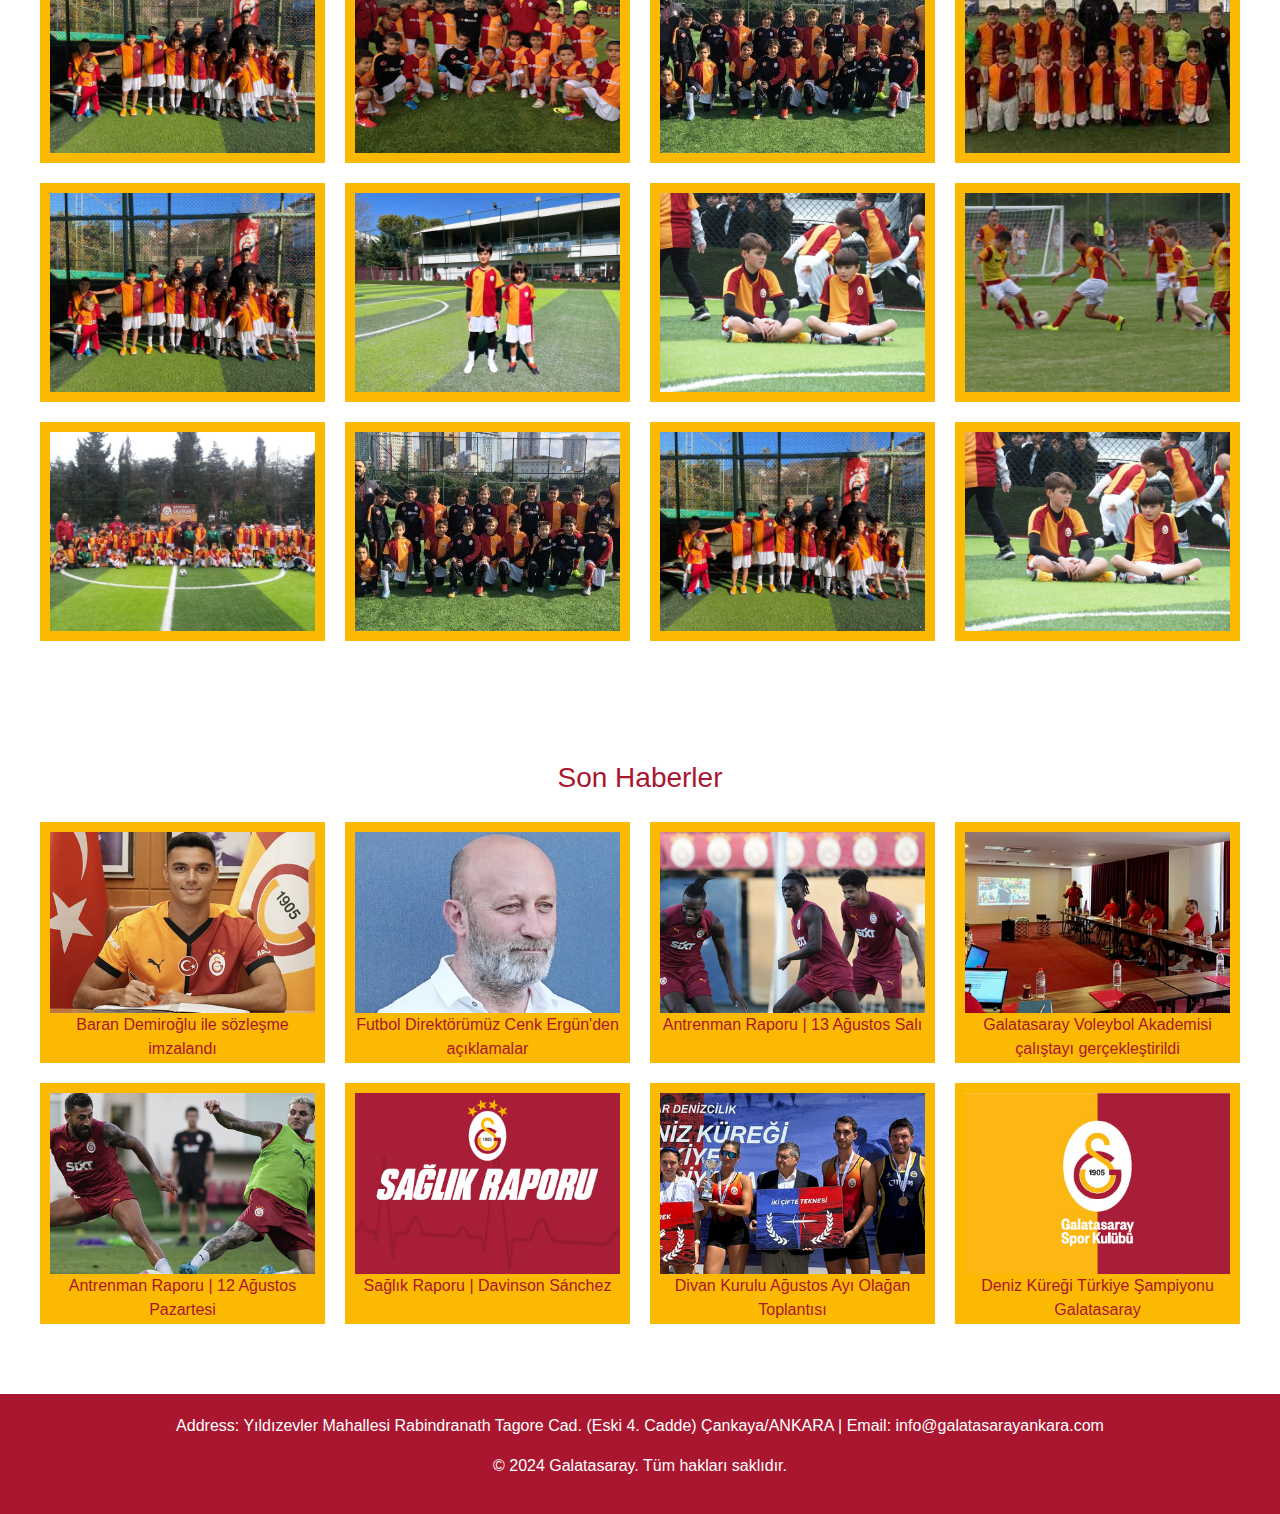
==== commit fb7bad0f: "1" ====
--- a/index.html
+++ b/index.html
@@ -234,7 +234,7 @@
         <p>Address: Yıldızevler Mahallesi Rabindranath Tagore Cad. (Eski 4. Cadde) Çankaya/ANKARA
 
  | Email: info@galatasarayankara.com</p>
-        <p>&copy; 2024 Pinup. Tüm hakları saklıdır.</p>
+        <p>&copy; 2024 Galatasaray. Tüm hakları saklıdır.</p>
     </footer>
 
 </body>
@@ -259,7 +259,7 @@
         "url": "",
         "publisher": {
             "@type": "Organization",
-            "name": "Pinup",
+            "name": "Galatasaray",
             "logo": {
                 "@type": "ImageObject",
                 "url": "/img/logo.jpg"
@@ -275,7 +275,7 @@
         "description": "Galatasaray S.K. Gençlik Futbol Akademisi'ne katılın ve geleceğin yıldız futbolcusu olun!",
         "publisher": {
             "@type": "Organization",
-            "name": "Pinup"
+            "name": "Galatasaray"
         },
         "license": "A license document that applies to this content, typically indicated by URL"
     }
